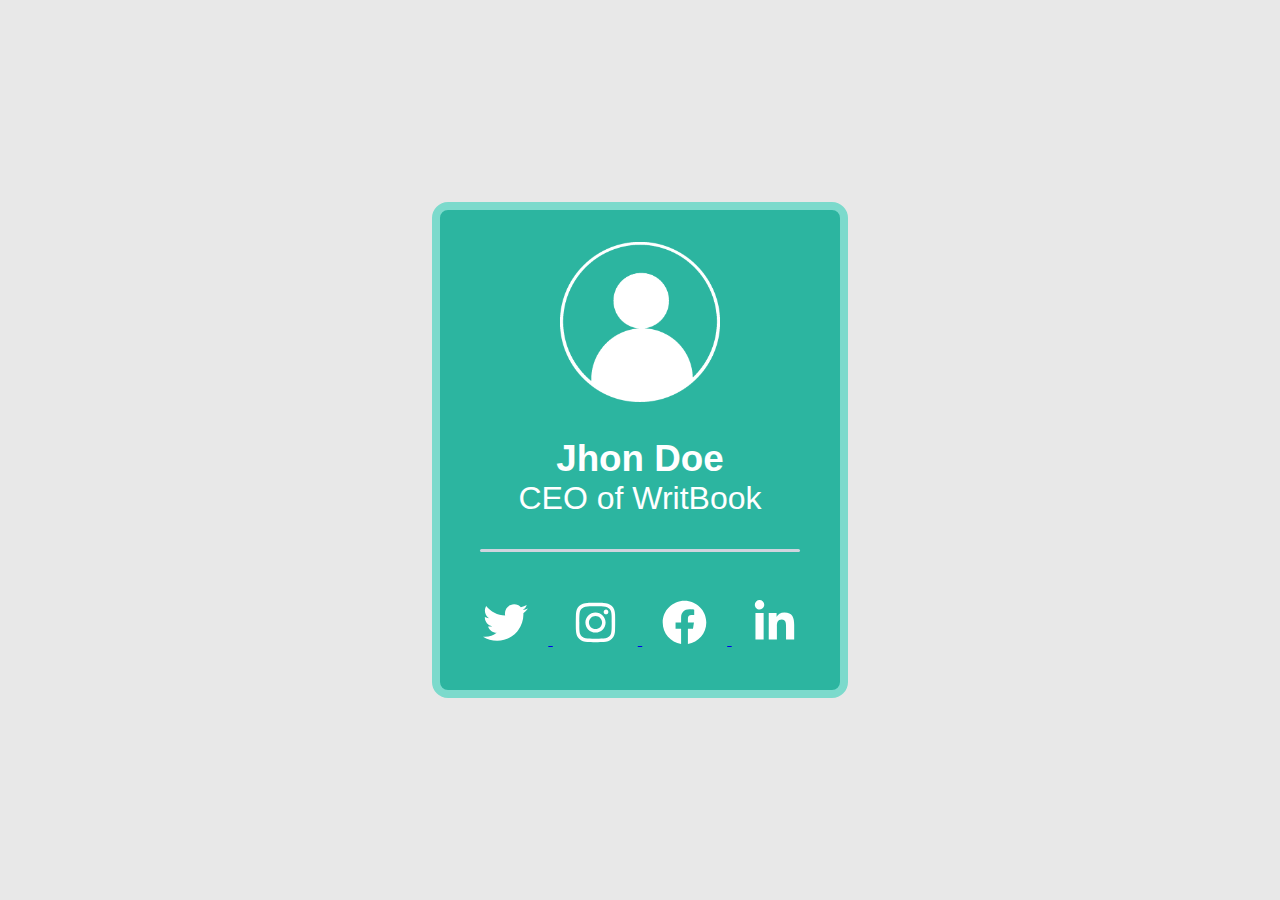
==== FULL-FILE-CODE/FILE-CODE/index.html @ 20f7f4e7 "up source code new file" ====
<!DOCTYPE html>
<html lang="en">
<head>
    <meta charset="UTF-8">
    <meta http-equiv="X-UA-Compatible" content="IE=edge">
    <meta name="viewport" content="width=device-width, initial-scale=1.0">
    <link rel="stylesheet" href="main.css">
    <title>Project Form Cvinfo</title>
</head>
<body>
    <div class="form-background">
        <div class="main-content">
            <img id="imageavatar" src="/FILE-IMAGE/Avatar-trang-den.png" alt="image avatar">
            <div class="sub-content"><p><strong>Jhon Doe</strong><br>CEO of WritBook</p></div>
            <div class="content-line"></div>
            <div class="info-media">
                <a href="#">
                    <svg class="my-icon" xmlns="http://www.w3.org/2000/svg" viewBox="0 0 512 512"><!--! Font Awesome Pro 6.4.0 by @fontawesome - https://fontawesome.com License - https://fontawesome.com/license (Commercial License) Copyright 2023 Fonticons, Inc. --><path d="M459.37 151.716c.325 4.548.325 9.097.325 13.645 0 138.72-105.583 298.558-298.558 298.558-59.452 0-114.68-17.219-161.137-47.106 8.447.974 16.568 1.299 25.34 1.299 49.055 0 94.213-16.568 130.274-44.832-46.132-.975-84.792-31.188-98.112-72.772 6.498.974 12.995 1.624 19.818 1.624 9.421 0 18.843-1.3 27.614-3.573-48.081-9.747-84.143-51.98-84.143-102.985v-1.299c13.969 7.797 30.214 12.67 47.431 13.319-28.264-18.843-46.781-51.005-46.781-87.391 0-19.492 5.197-37.36 14.294-52.954 51.655 63.675 129.3 105.258 216.365 109.807-1.624-7.797-2.599-15.918-2.599-24.04 0-57.828 46.782-104.934 104.934-104.934 30.213 0 57.502 12.67 76.67 33.137 23.715-4.548 46.456-13.32 66.599-25.34-7.798 24.366-24.366 44.833-46.132 57.827 21.117-2.273 41.584-8.122 60.426-16.243-14.292 20.791-32.161 39.308-52.628 54.253z"/></svg>
                </a>
                <a href="#">
                    <svg class="my-icon" xmlns="http://www.w3.org/2000/svg" viewBox="0 0 448 512"><!--! Font Awesome Pro 6.4.0 by @fontawesome - https://fontawesome.com License - https://fontawesome.com/license (Commercial License) Copyright 2023 Fonticons, Inc. --><path d="M224.1 141c-63.6 0-114.9 51.3-114.9 114.9s51.3 114.9 114.9 114.9S339 319.5 339 255.9 287.7 141 224.1 141zm0 189.6c-41.1 0-74.7-33.5-74.7-74.7s33.5-74.7 74.7-74.7 74.7 33.5 74.7 74.7-33.6 74.7-74.7 74.7zm146.4-194.3c0 14.9-12 26.8-26.8 26.8-14.9 0-26.8-12-26.8-26.8s12-26.8 26.8-26.8 26.8 12 26.8 26.8zm76.1 27.2c-1.7-35.9-9.9-67.7-36.2-93.9-26.2-26.2-58-34.4-93.9-36.2-37-2.1-147.9-2.1-184.9 0-35.8 1.7-67.6 9.9-93.9 36.1s-34.4 58-36.2 93.9c-2.1 37-2.1 147.9 0 184.9 1.7 35.9 9.9 67.7 36.2 93.9s58 34.4 93.9 36.2c37 2.1 147.9 2.1 184.9 0 35.9-1.7 67.7-9.9 93.9-36.2 26.2-26.2 34.4-58 36.2-93.9 2.1-37 2.1-147.8 0-184.8zM398.8 388c-7.8 19.6-22.9 34.7-42.6 42.6-29.5 11.7-99.5 9-132.1 9s-102.7 2.6-132.1-9c-19.6-7.8-34.7-22.9-42.6-42.6-11.7-29.5-9-99.5-9-132.1s-2.6-102.7 9-132.1c7.8-19.6 22.9-34.7 42.6-42.6 29.5-11.7 99.5-9 132.1-9s102.7-2.6 132.1 9c19.6 7.8 34.7 22.9 42.6 42.6 11.7 29.5 9 99.5 9 132.1s2.7 102.7-9 132.1z"/></svg>
                </a>
                <a href="#">
                    <svg class="my-icon" xmlns="http://www.w3.org/2000/svg" viewBox="0 0 512 512"><!--! Font Awesome Pro 6.4.0 by @fontawesome - https://fontawesome.com License - https://fontawesome.com/license (Commercial License) Copyright 2023 Fonticons, Inc. --><path d="M504 256C504 119 393 8 256 8S8 119 8 256c0 123.78 90.69 226.38 209.25 245V327.69h-63V256h63v-54.64c0-62.15 37-96.48 93.67-96.48 27.14 0 55.52 4.84 55.52 4.84v61h-31.28c-30.8 0-40.41 19.12-40.41 38.73V256h68.78l-11 71.69h-57.78V501C413.31 482.38 504 379.78 504 256z"/></svg>
                </a>
                <a href="#">
                    <svg class="my-icon" xmlns="http://www.w3.org/2000/svg" viewBox="0 0 448 512"><!--! Font Awesome Pro 6.4.0 by @fontawesome - https://fontawesome.com License - https://fontawesome.com/license (Commercial License) Copyright 2023 Fonticons, Inc. --><path d="M100.28 448H7.4V148.9h92.88zM53.79 108.1C24.09 108.1 0 83.5 0 53.8a53.79 53.79 0 0 1 107.58 0c0 29.7-24.1 54.3-53.79 54.3zM447.9 448h-92.68V302.4c0-34.7-.7-79.2-48.29-79.2-48.29 0-55.69 37.7-55.69 76.7V448h-92.78V148.9h89.08v40.8h1.3c12.4-23.5 42.69-48.3 87.88-48.3 94 0 111.28 61.9 111.28 142.3V448z"/></svg>
                </a>
            </div>
        </div>
    </div>
</body>
</html>
---- FULL-FILE-CODE/FILE-CODE/main.css ----
body {
    margin: 0;
    padding: 0;
    background-color: #e8e8e8;
    font-size: 16px;
    font-family: "Poppins", sans-serif;
    display: flex;
    align-items: center;
    justify-content: center;
    height: 100vh;
    text-align: center;
}
.form-background {
    width: 25rem;
    height: 30rem;
    background-color: #2cb5a0;
    border-radius: 16px;
    border: 8px solid #7cdacc;
}
#imageavatar {
    width: 10rem;
    height: 10rem;
    margin-top: 2rem;
    filter: brightness(0) invert(1);
    -webkit-filter: brightness(0) invert(1);
}
#imageavatar:hover {
    border: 4px solid black;
    border-radius: 80px;
    box-shadow: 0px 0px 10px rgba(44, 181, 160, 0.8);
}
p {
    font-size: 2rem;
    color: #fff;
}
strong {
    font-size: 2.3rem;    
    font-weight: 700;
}
.content-line {
    width: 80%;
    height: 3px;
    background-color: rgba(207, 212, 222, 1);
    border-radius: 20px;
    position: relative;
    left: 40px;
}
a svg {
    width: 45px;
    height: 45px;
    display: inline-block;
    margin: 0px 20px;   
    background-color: #2cb5a0;
    margin-top: 3rem;
}
.my-icon path {
    fill: #fff;
}
.my-icon:active {
    box-shadow: 0px 0px 10px rgba(38, 114, 189, 0.8);
}
.form-background:hover {
    box-shadow: 0px 0px 10px rgba(61, 113, 166, 0.8);
}
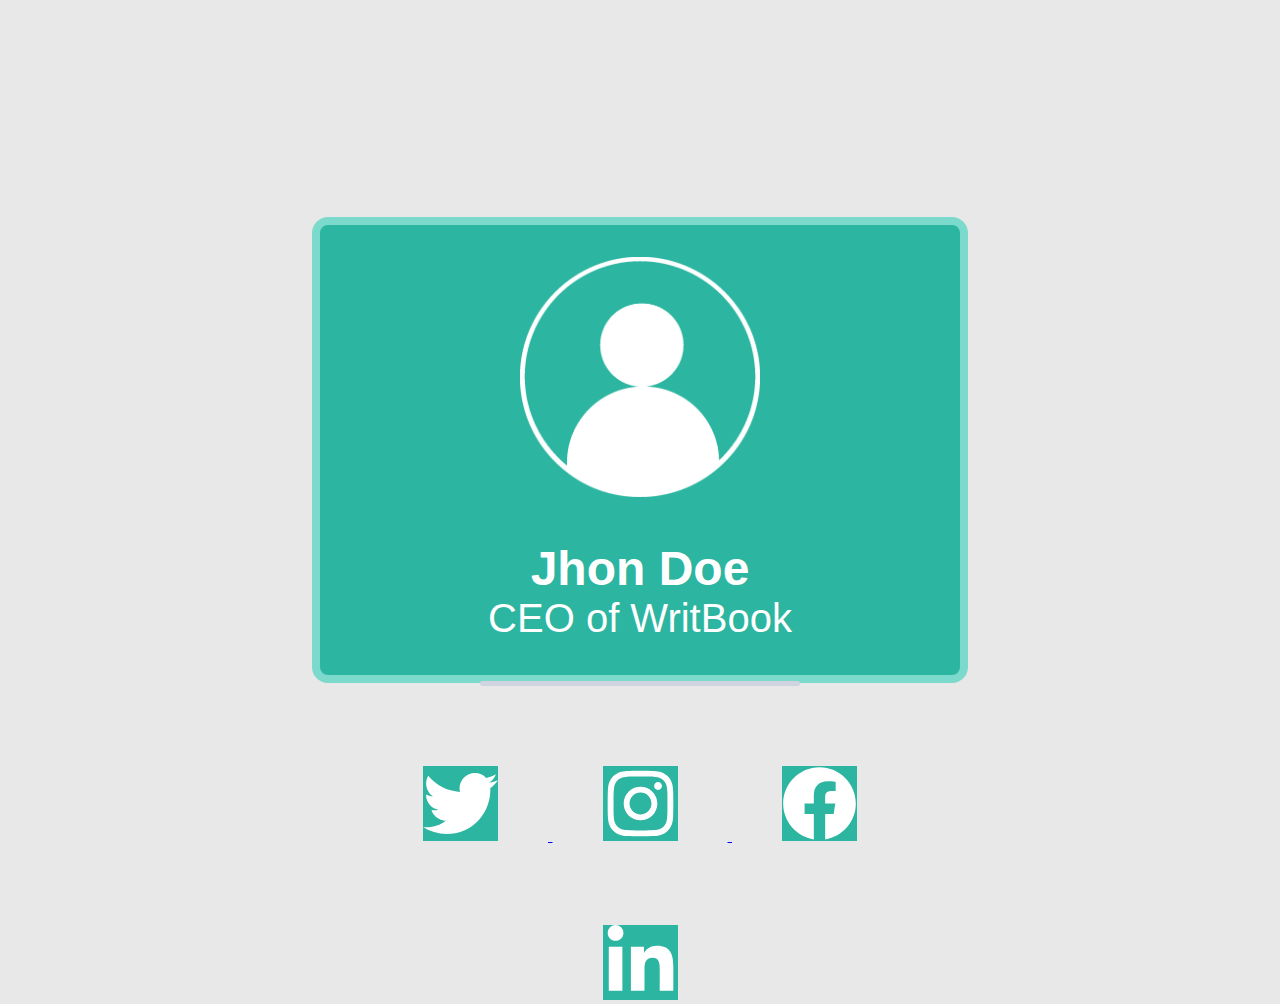
==== commit 9f770823: "Update index.html" ====
--- a/FULL-FILE-CODE/FILE-CODE/index.html
+++ b/FULL-FILE-CODE/FILE-CODE/index.html
@@ -10,7 +10,7 @@
 <body>
     <div class="form-background">
         <div class="main-content">
-            <img id="imageavatar" src="/FILE-IMAGE/Avatar-trang-den.png" alt="image avatar">
+            <img id="imageavatar" src="/FULL-FILE-CODE/FILE-CODE/Avatar-trang-den.png" alt="image avatar">
             <div class="sub-content"><p><strong>Jhon Doe</strong><br>CEO of WritBook</p></div>
             <div class="content-line"></div>
             <div class="info-media">
@@ -30,4 +30,4 @@
         </div>
     </div>
 </body>
-</html>+</html>
--- a/FULL-FILE-CODE/FILE-CODE/main.css
+++ b/FULL-FILE-CODE/FILE-CODE/main.css
@@ -1,3 +1,4 @@
+/* Thiết lập các thuộc tính chung cho body */
 body {
     margin: 0;
     padding: 0;
@@ -10,6 +11,8 @@
     height: 100vh;
     text-align: center;
 }
+
+/* Thiết lập kích thước và bố cục cho phần tử form */
 .form-background {
     width: 25rem;
     height: 30rem;
@@ -17,6 +20,8 @@
     border-radius: 16px;
     border: 8px solid #7cdacc;
 }
+
+/* Thiết lập kích thước và bố cục cho hình ảnh avatar */
 #imageavatar {
     width: 10rem;
     height: 10rem;
@@ -24,19 +29,19 @@
     filter: brightness(0) invert(1);
     -webkit-filter: brightness(0) invert(1);
 }
-#imageavatar:hover {
-    border: 4px solid black;
-    border-radius: 80px;
-    box-shadow: 0px 0px 10px rgba(44, 181, 160, 0.8);
-}
+
+/* Thiết lập kiểu chữ cho các phần tử trên trang web */
 p {
     font-size: 2rem;
     color: #fff;
 }
+
 strong {
     font-size: 2.3rem;    
     font-weight: 700;
 }
+
+/* Thiết lập kích thước và màu sắc cho content-line */
 .content-line {
     width: 80%;
     height: 3px;
@@ -45,6 +50,8 @@
     position: relative;
     left: 40px;
 }
+
+/* Thiết lập kích thước và màu sắc cho biểu tượng liên kết */
 a svg {
     width: 45px;
     height: 45px;
@@ -53,12 +60,63 @@
     background-color: #2cb5a0;
     margin-top: 3rem;
 }
+
+/* Thiết lập màu sắc cho icon */
 .my-icon path {
     fill: #fff;
 }
+
+/* Thiết lập hiệu ứng khi click vào icon */
 .my-icon:active {
     box-shadow: 0px 0px 10px rgba(38, 114, 189, 0.8);
 }
+
+/* Thiết lập hiệu ứng hover cho phần tử form */
 .form-background:hover {
     box-shadow: 0px 0px 10px rgba(61, 113, 166, 0.8);
 }
+
+/* Media query cho màn hình có độ rộng lớn hơn hoặc bằng 768px */
+@media screen and (min-width: 768px) {
+    /* Thiết lập bố cục flexbox cho body */
+    body {
+        flex-direction: column;
+    }
+
+    /* Thiết lập kích thước và bố cục cho phần tử form */
+    .form-background {
+        width: 50%;
+        height: 50%;
+        margin: auto;
+    }
+
+    /* Thiết lập kích thước và bố cục cho hình ảnh avatar */
+    #imageavatar {
+        width: 15rem;
+        height: 15rem;
+    }
+
+    /* Thiết lập kiểu chữ cho các phần tử trên trang web */
+    p {
+        font-size: 2.5rem;
+    }
+
+    strong {
+        font-size: 3rem;
+    }
+
+    /* Thiết lập kích thước và màu sắc cho content-line */
+    .content-line {
+        width: 50%;
+        height: 5px;
+        left: 25%;
+    }
+
+    /* Thiết lập kích thước và màu sắc cho biểu tượng liên kết */
+    a svg {
+        width: 75px;
+        height: 75px;
+        margin: 0px 50px;
+        margin-top: 5rem;
+    }
+}